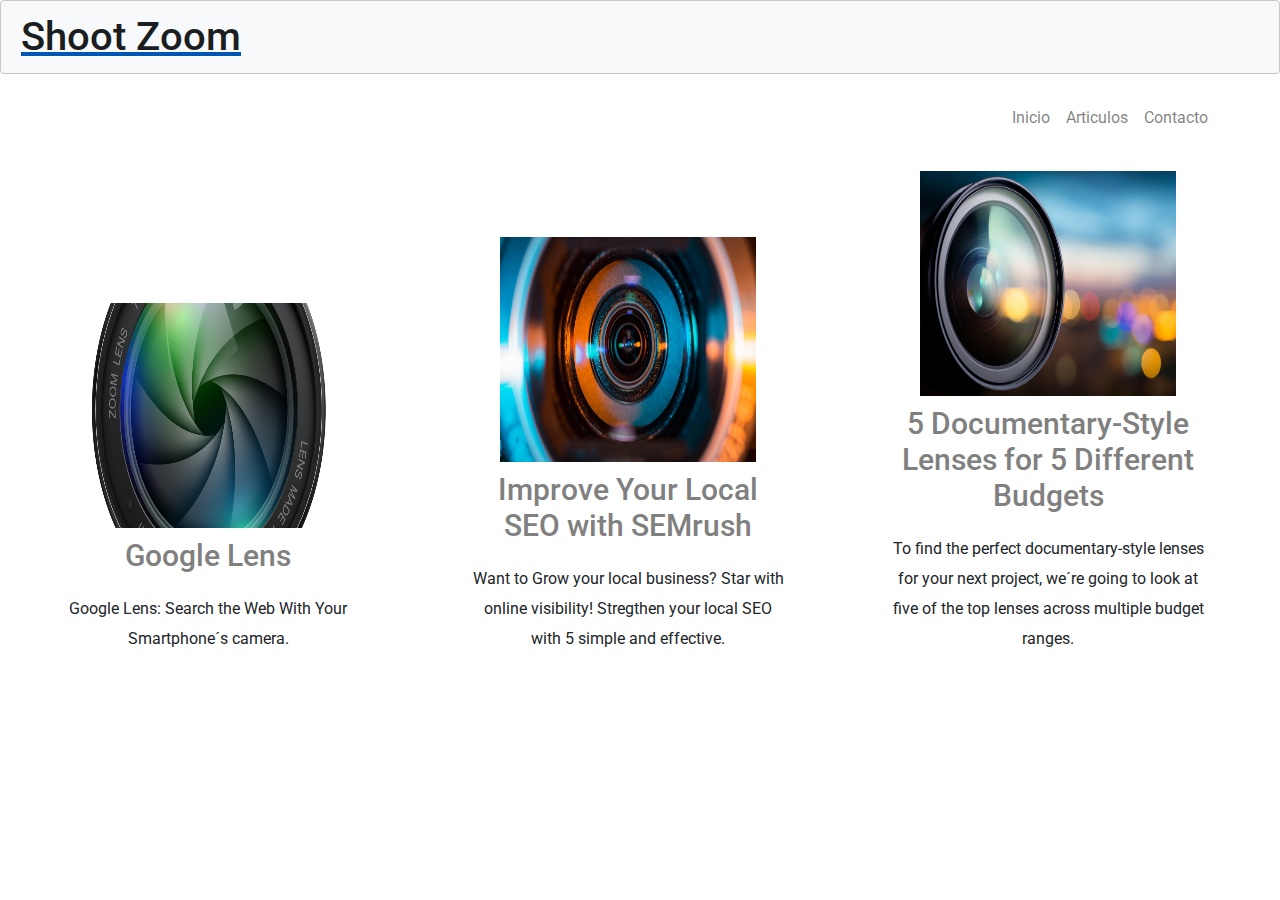
==== articulo.html @ 355eb0b3 "Update 3" ====
<!DOCTYPE html>
<html lang="en">
<head>
    <meta charset="UTF-8">
    <meta name="viewport" content="width=device-width, initial-scale=1.0">
    <title>Shoot Zoom</title>
    <link rel="stylesheet" href="css/bootstrap.css">
    <link href="https://fonts.googleapis.com/css2?family=roboto:wght@200;300;400;600&display=swap" rel="stylesheet">
    <link rel="stylesheet" href="https://use.fontawesome.com/releases/v5.15.1/css/all.css" integrity="sha384-vp86vTRFVJgpjF9jiIGPEEqYqlDwgyBgEF109VFjmqGmIY/Y4HV4d3Gp2irVfcrp" crossorigin="anonymous">
    <link rel="stylesheet" href="css/main.css">
</head>
<body>
  <div>
    <div class="col-md-12 m-0 p-0 ">
      <a href="">
        <div class="alert alert-dark bg-light" role="alert">
          <h1 class=" m-0 text-black">Shoot Zoom</h1>
        </div>
      </a>
    </div>
    <nav class="navbar navbar-expand-lg navbar-light bg-white">
      
      
      <button class="navbar-toggler" type="button" data-toggle="collapse" data-target="#navbarTogglerDemo02" aria-controls="navbarTogglerDemo02" aria-expanded="false" aria-label="Toggle navigation">
        <span class="navbar-toggler-icon"></span>
      </button>
    
      <div  class="collapse navbar-collapse" id="navbarTogglerDemo02">
        
        <ul class="navbar-nav mr-auto mt-2 mt-lg-0">
          
        </ul>
      </span>
       
        <ul class="navbar-nav my-2 my-lg-0">
          <li class="nav-item">
            <a class="nav-link" href="principal.html">Inicio</a>
          </li>
          <li class="nav-item">
            <a class="nav-link" href="articulo.html">Articulos</a>
          </li>
          <li class="nav-item">
            <a class="nav-link" href="contacto.html">Contacto</a>
          </li>
          <li class="nav-item">
            <a class="nav-link" href="#"><i class="fab fa-facebook"></i></a>
          </li>
          <li class="nav-item">
            <a class="nav-link" href="#"><i class="fab fa-twitter-square"></i></a>
          </li>
          <li class="nav-item">
            <a class="nav-link" href="#"><i class="fab fa-instagram-square"></i></a>
          </li>
        </ul>
      </div>
    </nav>
  </div>

    <div class="descripcionIndex">
        <img class="descripcionImagenIndex" src="images/len1.jpg">
        <h1 class="subtituloBodyIndex">
            Google Lens
        </h1>
        <p>
            Google Lens: Search the Web With Your Smartphone´s camera.
        </p>
    </div>

    <div class="descripcionIndex">
        <img class="descripcionImagenIndex" src="images/len2.jpg">
        <h1 class="subtituloBodyIndex">
            Improve Your Local SEO with SEMrush
        </h1>
        <p>
            Want to Grow your local business? Star with online visibility! Stregthen your local SEO with 5 simple and effective.
        </p>
    </div>

    <div class="descripcionIndex">
        <img class="descripcionImagenIndex" src="images/len3.jpg">
        <h1 class="subtituloBodyIndex">
            5 Documentary-Style Lenses for 5 Different Budgets
        </h1>
        <p>
            To find the perfect documentary-style lenses for your next project, we´re going to look at five of the top lenses across multiple budget ranges.
        </p>
    </div>
</div>


</div>
</div>
</div>
</div>
</div>
   
  <script src="js/jquery-3.5.1.js"></script>
  <script src="js/bootstrap.min.js"></script>

</body>
</html>
---- css/main.css ----
body{
    margin:0;
    padding: 0;
    font-family: -apple-system, BlinkMacSystemFont, 'Segoe UI', Roboto, Oxygen, Ubuntu, Cantarell, 'Open Sans', 'Helvetica Neue', sans-serif;
}


.wi{
    height: 400px;
}
.main{
    background-image: url(../images/index.jpg);
    background-repeat: no-repeat;
    background-size: cover;
}

#headerIndex
{
    color: rgb(0, 0, 0);
    height: 10vh;
    width: 100vw;
    background-color:rgb(255, 255, 255);
}
#TituloHead{
    font-family: -apple-system, BlinkMacSystemFont, 'Segoe UI', Roboto, Oxygen, Ubuntu, Cantarell, 'Open Sans', 'Helvetica Neue', sans-serif;
    font-weight: bold;
    font-size: 25px;
    margin-top: 0px;
    margin-bottom: 0px;
    margin-left: 0px;
    padding-top: 1.5vh;
    padding-left: 50px;
    float: left;
}
#AlinearContenidoTitulo{
vertical-align: 1vh;
}

#contenidosTitulo{
    margin-left: 0;
}

.LinkTitulo
{
    text-decoration: none;
    font-family: -apple-system, BlinkMacSystemFont, 'Segoe UI', Roboto, Oxygen, Ubuntu, Cantarell, 'Open Sans', 'Helvetica Neue', sans-serif;
    color: black;
    font-weight: lighter;
    font-size: 26px;
    padding-left: 10px;
    padding-right: 30px;
    padding-top: 5vh;
    padding-bottom: 2.8vh;
    margin-left: 5px;
    transition: 0.3s;
}

.icon{
    width: 10px;
    height: 10px;
    background-repeat: no-repeat;
    background-size: cover;
    color: black;
}








#AcomodarContenidosMain
{
    vertical-align: 4vh;
}

#contenidosIndex
{
    margin-right: 20vw;
    color: rgb(0, 0, 0);
}

.descripcionIndex
{
    display: inline-block;
    font-family: -apple-system, BlinkMacSystemFont, 'Segoe UI', Roboto, Oxygen, Ubuntu, Cantarell, 'Open Sans', 'Helvetica Neue', sans-serif;
    margin-left: 3.75vw;
    margin-right: 3.75vw;
    width: 25vw;
    padding-top: 25px;
    padding-bottom: 35px;
    transition: 0.5s;
}

.descripcionIndex:hover
{
    background-color: grey;
    transition: 0.5s;
}

.descripcionImagenIndex
{
    border-radius: 0%;
    height: 25vh;
    width: 20vw;
    margin-left: 2.5vw;
}

.subtituloBodyIndex
{
    margin-top:10px;
    margin-bottom:20px;
    color: grey;
    font-size:30px;
    text-align:center;
}

#headerIndex
{
    color: white;
    height: 10vh;
    width: 100vw;
    background-color: purple;
}

#tituloIndex
{
    font-family: -apple-system, BlinkMacSystemFont, 'Segoe UI', Roboto, Oxygen, Ubuntu, Cantarell, 'Open Sans', 'Helvetica Neue', sans-serif;
    font-weight:bold;
    margin-top: 0px;
    margin-bottom: 0px;
    margin-left: 0px; 
    padding-top: 1.5vh;
    padding-left: 50px;
    float: left;
}

#alinearContenidosIndex
{
    vertical-align: 4vh;
}

#contenidosIndex
{
    margin-left: 20vw;
}

.linkIndex
{
    text-decoration: none;
    font-family: -apple-system, BlinkMacSystemFont, 'Segoe UI', Roboto, Oxygen, Ubuntu, Cantarell, 'Open Sans', 'Helvetica Neue', sans-serif;
    color: white;
    font-size: 25px;
    padding-left: 50px;
    padding-right: 50px;
    padding-top:5vh;
    padding-bottom:2.8vh;
    margin-left:-5px;
    transition: 0.3s;
}

.linkIndex:hover
{
    color: purple;
    background-color: violet;
    transition: 0.3s;
}

.linkIndexRedes
{
    text-decoration: none;
    margin-left: 35px;
}

.linkImgIndex
{
    margin-bottom: -12px;
    height: 40px;
    width: 40px;
}

.datosContacto
{
    display:inline-block;
    font-family:Segoe UI;
}


#infoContacto
{
    color: black;
    border-radius: 20px;
    background-color: rgb(255, 255, 255);
    margin-top: 100px;
    margin-left: 75px;
    margin-bottom: 0px;
    padding: 30px;
}

h2
{
    text-align: center;
    margin-bottom: 30px;
}

p
{
    text-align: center;
    line-height:30px;
}

#formularioContacto
{
    vertical-align: top;
    margin-top: 110px;
    font-family: Segoe UI Light;
    font-size: 20px;
    margin-left: 190px;
}

.textBox
{
    margin-left: 15px;
    font-size: 16px;
    font-family: Segoe UI Light;
    height: 10px;
    width: 280px;
    padding: 10px;
    background-color: gainsboro;
    border-style: none;
}

label
{
    display: inline-block; 
    width: 160px;
    text-align: right;
}

#lblCuerpo
{
    float: left;
    margin-bottom:30px;
}

#cuerpoForm
{
    margin-left: 20px;
    height: 150px;
    width: 320px;
    resize: none;
}

#btnCuerpo
{
    margin-top: 30px;
    float: right;
    font-size: 20px;
    padding: 7px;
    padding-left: 30px;
    padding-right: 30px;
    font-family: Segoe UI Light;
    border-style: none;
    color: white;
    background-color: rgb(99, 99, 99);
    transition: 0.2s;
}

#btnCuerpo:hover
{
    background-color: grey;
    transition: 0.2s;
}

.mtop{
    margin-top: 20%;
}
.foot{
    position: absolute;
    left: 0;
    bottom: 0;
    right: 0;
}
.h1class{
    margin-top: -6em;
    font-size: 600;
    font-family: -apple-system, BlinkMacSystemFont, 'Segoe UI', Roboto, Oxygen, Ubuntu, Cantarell, 'Open Sans', 'Helvetica Neue', sans-serif;
    margin-bottom: 2em;
}

.imgcard{
    width: 100%;
    height: 300px;
   
}
.picture1{
    background-image: url(../images/eye.jpg);
    background-repeat: no-repeat;
    width: 1000px;
    height: 500px;
    background-size: contain;
}
.picture2{
    background-image: url(../images/camera.jpg);
    width: 1000px;
    height: 500px;
    background-repeat: no-repeat;
    background-size: contain;
}

.picture3{
    background-image: url(../images/OldCamera.jpg);
    width: 2500px;
    height: 500px;
    background-repeat: no-repeat;
    background-size: cover;
}

.menu:hover{
    color: rgb(166, 30, 179);
}
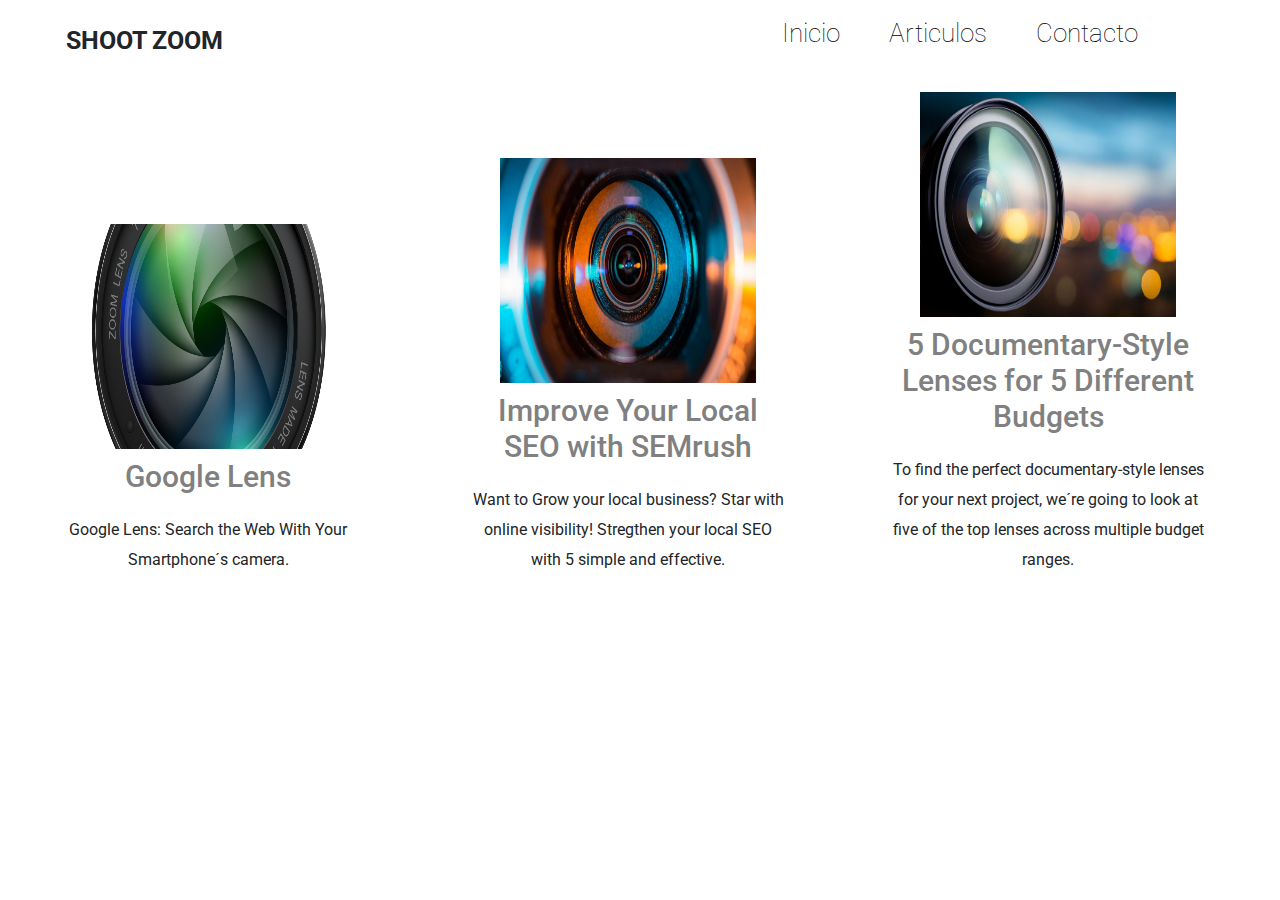
==== commit 1f4de502: "update 5" ====
--- a/articulo.html
+++ b/articulo.html
@@ -11,49 +11,24 @@
 </head>
 <body>
   <div>
-    <div class="col-md-12 m-0 p-0 ">
-      <a href="">
-        <div class="alert alert-dark bg-light" role="alert">
-          <h1 class=" m-0 text-black">Shoot Zoom</h1>
-        </div>
-      </a>
-    </div>
-    <nav class="navbar navbar-expand-lg navbar-light bg-white">
-      
-      
-      <button class="navbar-toggler" type="button" data-toggle="collapse" data-target="#navbarTogglerDemo02" aria-controls="navbarTogglerDemo02" aria-expanded="false" aria-label="Toggle navigation">
-        <span class="navbar-toggler-icon"></span>
-      </button>
-    
-      <div  class="collapse navbar-collapse" id="navbarTogglerDemo02">
-        
-        <ul class="navbar-nav mr-auto mt-2 mt-lg-0">
+    <div class="content">
+      <nav class="navbar navbar-light bg-white">
+        <a id="TituloHead">SHOOT ZOOM</a>
+          <nav class="nav justify-content-end">
+          <span id="AlinearContenidoTitulo"></span>
+          <span id="contenidosTitulo">
           
-        </ul>
-      </span>
-       
-        <ul class="navbar-nav my-2 my-lg-0">
-          <li class="nav-item">
-            <a class="nav-link" href="principal.html">Inicio</a>
-          </li>
-          <li class="nav-item">
-            <a class="nav-link" href="articulo.html">Articulos</a>
-          </li>
-          <li class="nav-item">
-            <a class="nav-link" href="contacto.html">Contacto</a>
-          </li>
-          <li class="nav-item">
-            <a class="nav-link" href="#"><i class="fab fa-facebook"></i></a>
-          </li>
-          <li class="nav-item">
-            <a class="nav-link" href="#"><i class="fab fa-twitter-square"></i></a>
-          </li>
-          <li class="nav-item">
-            <a class="nav-link" href="#"><i class="fab fa-instagram-square"></i></a>
-          </li>
-        </ul>
-      </div>
-    </nav>
+          <a class="LinkTitulo" href="principal.html">Inicio</a>
+                <a class="LinkTitulo" href="articulo.html">Articulos</a>
+                <a class="LinkTitulo" href="contacto.html">Contacto</a>
+            </span>
+            <a class="nav-link" href="https://www.facebook.com"><i class="icon fab fa-facebook fa-2x"></i></a>
+            <a class="nav-link" href="https://twitter.com/?lang=es"><i class="icon fab fa-twitter-square fa-2x "></i></a>
+            <a class="nav-link" href="https://www.instagram.com/?hl=es-la"><i class="icon fab fa-instagram-square fa-2x"></i></a>    
+        </nav>
+        </nav>
+      </nav>
+    </span>
   </div>
 
     <div class="descripcionIndex">
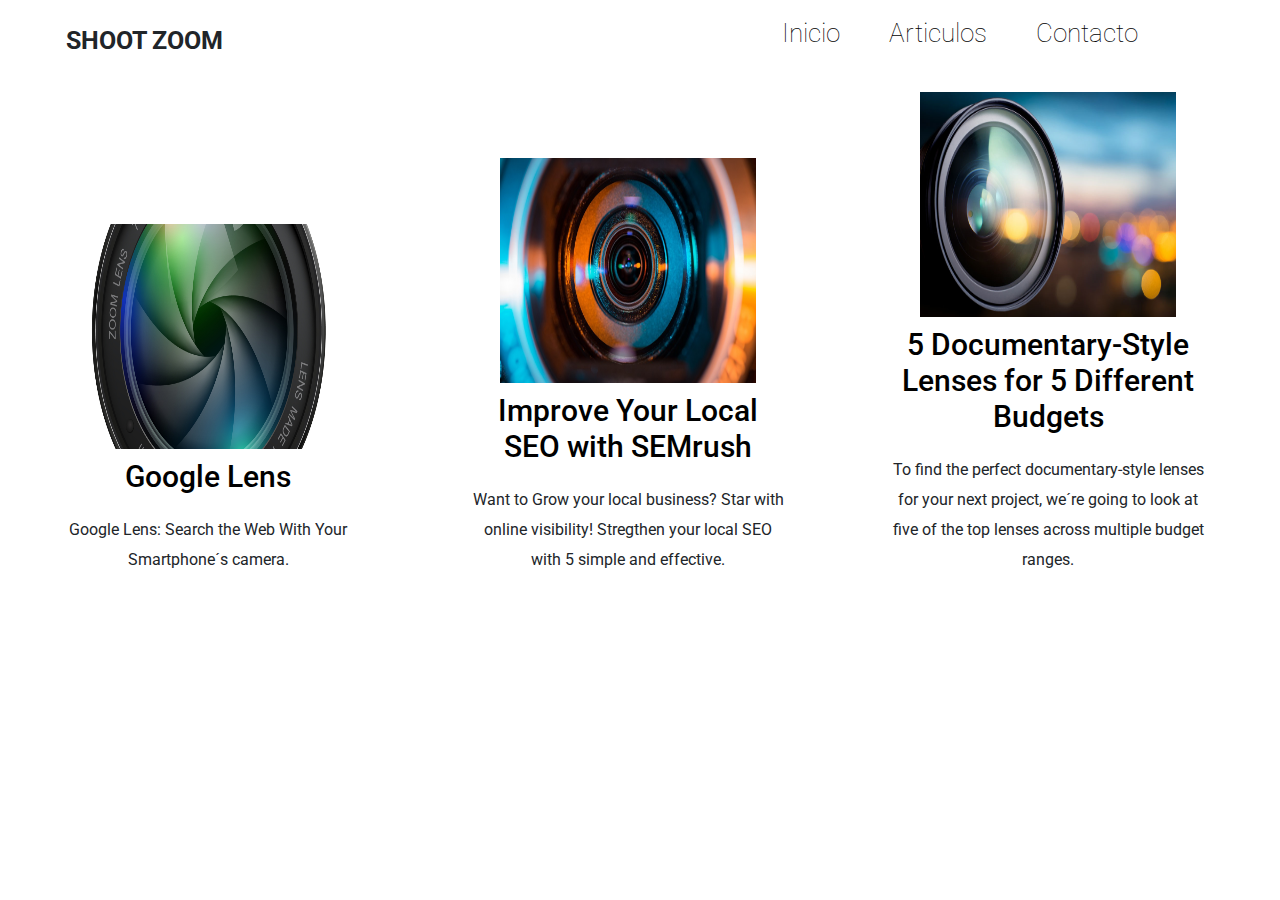
==== commit 6f37c3e0: "update 6" ====
--- a/articulo.html
+++ b/articulo.html
@@ -32,8 +32,10 @@
   </div>
 
     <div class="descripcionIndex">
+        <a href="#">
         <img class="descripcionImagenIndex" src="images/len1.jpg">
         <h1 class="subtituloBodyIndex">
+        </a>
             Google Lens
         </h1>
         <p>
@@ -42,7 +44,9 @@
     </div>
 
     <div class="descripcionIndex">
+        <a href="#">
         <img class="descripcionImagenIndex" src="images/len2.jpg">
+    </a>
         <h1 class="subtituloBodyIndex">
             Improve Your Local SEO with SEMrush
         </h1>
@@ -52,7 +56,9 @@
     </div>
 
     <div class="descripcionIndex">
+        <a href="#">
         <img class="descripcionImagenIndex" src="images/len3.jpg">
+    </a>
         <h1 class="subtituloBodyIndex">
             5 Documentary-Style Lenses for 5 Different Budgets
         </h1>
--- a/css/main.css
+++ b/css/main.css
@@ -64,12 +64,6 @@
 }
 
 
-
-
-
-
-
-
 #AcomodarContenidosMain
 {
     vertical-align: 4vh;
@@ -111,7 +105,7 @@
 {
     margin-top:10px;
     margin-bottom:20px;
-    color: grey;
+    color: black;
     font-size:30px;
     text-align:center;
 }
@@ -183,7 +177,7 @@
 .datosContacto
 {
     display:inline-block;
-    font-family:Segoe UI;
+    font-family:-apple-system, BlinkMacSystemFont, 'Segoe UI', Roboto, Oxygen, Ubuntu, Cantarell, 'Open Sans', 'Helvetica Neue', sans-serif;
 }
 
 
